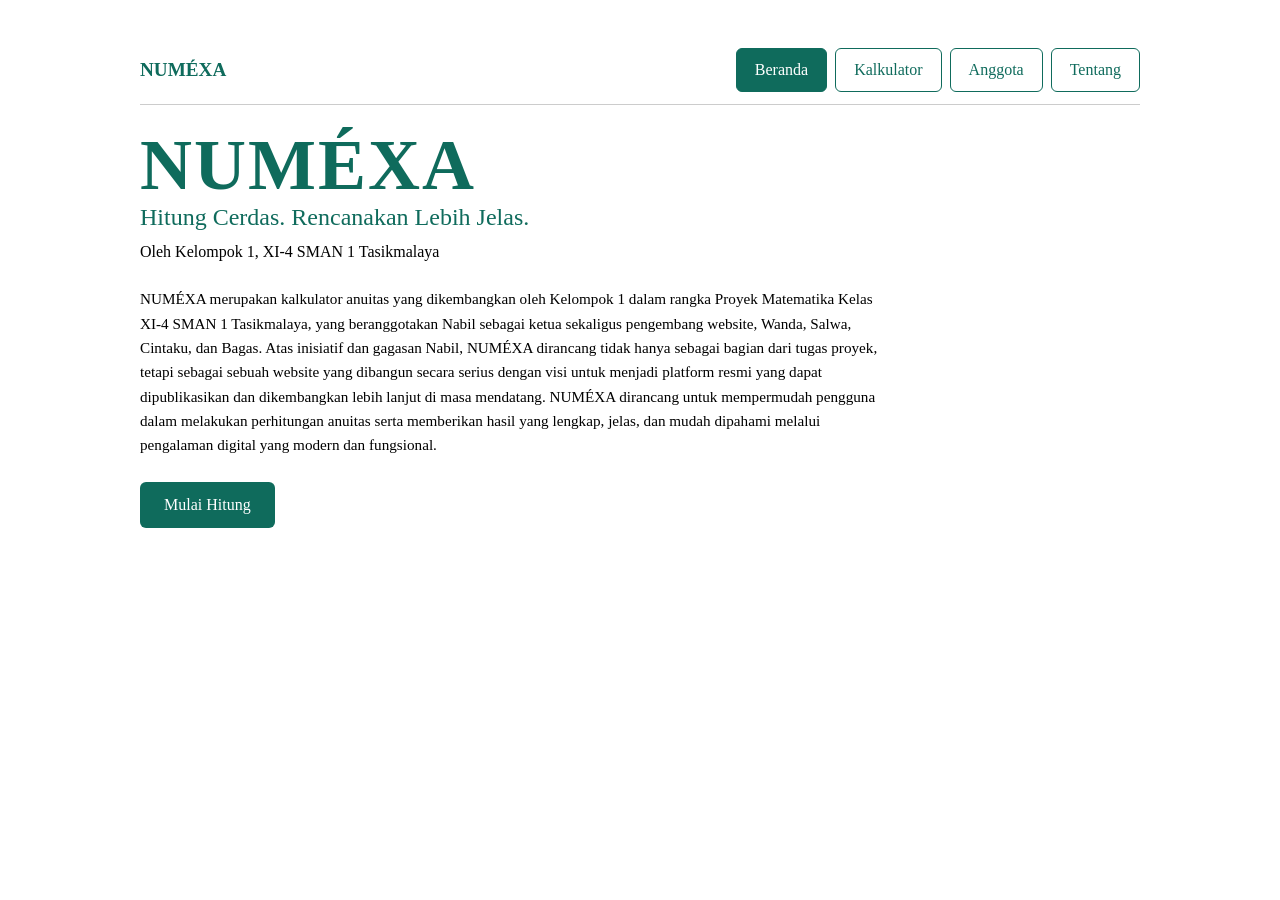
==== index.html @ 1c4d467c "Add files via upload" ====
<!DOCTYPE html>
<html lang="id">
<head>
  <meta charset="UTF-8">
  <meta name="viewport" content="width=device-width, initial-scale=1">
  <title>NUMÉXA</title>
  <style>
    body {
      font-family: Georgia, serif;
      text-align: center;
      max-width: 640px;
      margin: 60px auto;
      padding: 0 16px;
      line-height: 1.4;
    }
    h1 {
  font-size: clamp(2.8rem, 12vw, 4.5rem);
  margin: 0;
  line-height: 1;
  letter-spacing: 2px;
}
h2 { font-weight: normal; margin: 2px 0 0; }
    .tombol {
      display: inline-block;
      margin-top: 24px;
      padding: 12px 24px;
      background: #0f6b5c;
      color: white;
      text-decoration: none;
      border-radius: 6px;
    }
    .navbar {
      display: flex;
      justify-content: space-between;
      align-items: center;
      flex-wrap: wrap;
      gap: 8px;
      padding-bottom: 12px;
      margin-bottom: 24px;
      border-bottom: 1px solid #ccc;
      text-align: left;
    }
    .navbar .merek { font-weight: bold; font-size: 1.2rem; text-decoration: none; color: #0f6b5c; }
    .navbar .menu { display: flex; gap: 8px; flex-wrap: wrap; }
    .navbar .menu a {
      padding: 8px 14px;
      border: 1px solid #0f6b5c;
      border-radius: 6px;
      color: #0f6b5c;
      text-decoration: none;
    }
    .navbar .menu a.aktif { background: #0f6b5c; color: white; }
  .isi { text-align: justify; hyphens: auto; }
    /* Khusus desktop: rata kiri */
@media (min-width: 900px) {
  body { text-align: left; }
  .isi {
    text-align: left;
    font-size: 0.95rem;
    max-width: 750px;
  }
}
    /* PANEL JARAK LOBBY: ubah angkanya sampai pas */
h1 { margin: 0 0 0 0; }          /* atas kanan bawah kiri */
h2 { margin: 0 0 6px 0; }        /* jarak subjudul ke "By" */
.oleh { margin: 0 0 24px 0; }    /* jarak "By" ke paragraf */
.isi  { margin: 0; line-height: 1.6; }  /* jarak antar baris paragraf */

    /* Penyesuaian layar kecil: desktop tetap seperti semula */
    @media (max-width: 899px) {
      h2 {
        font-size: 1rem;
        line-height: 1.2;
        margin-top: 1px;
      }

      .isi {
        width: 100%;
        max-width: 34ch;
        margin-inline: auto;
        font-size: 0.94rem;
        line-height: 1.4;
      }
    }
  </style>
  <link rel="stylesheet" href="style.css">
</head>
<body>
  <nav class="navbar">
    <a class="merek" href="index.html">NUMÉXA</a>
    <div class="menu">
      <a href="index.html" class="aktif">Beranda</a>
      <a href="kalkulator.html">Kalkulator</a>
      <a href="anggota.html">Anggota</a>
      <a href="tentang.html">Tentang</a>
    </div>
  </nav>
  <h1>NUMÉXA</h1>
  <h2>Hitung Cerdas. Rencanakan Lebih Jelas.</h2>
  <p class="oleh">Oleh Kelompok 1, XI-4 SMAN 1 Tasikmalaya</p>
  <p class="isi">
    NUMÉXA merupakan kalkulator anuitas yang dikembangkan oleh Kelompok 1
    dalam rangka Proyek Matematika Kelas XI-4 SMAN 1 Tasikmalaya, yang
    beranggotakan Nabil sebagai ketua sekaligus pengembang website, Wanda,
    Salwa, Cintaku, dan Bagas. Atas inisiatif dan gagasan Nabil, NUMÉXA 
    dirancang tidak hanya sebagai bagian dari tugas proyek, tetapi sebagai 
    sebuah website yang dibangun secara serius dengan visi untuk menjadi 
    platform resmi yang dapat dipublikasikan dan dikembangkan lebih lanjut 
    di masa mendatang. NUMÉXA dirancang untuk mempermudah pengguna dalam 
    melakukan perhitungan anuitas serta memberikan hasil yang lengkap, 
    jelas, dan mudah dipahami melalui pengalaman digital yang modern dan 
    fungsional.
  </p>

  <a class="tombol" href="kalkulator.html">Mulai Hitung</a>
</body>
</html>
---- style.css ----
:root {
  --utama: #0f6b5c;
  --latar: #eef3f1;
  --kartu: #ffffff;
  --garis: #cfdcd8;
  --lembut: #e3efeb;
}

html { background: var(--latar); }

body {
  background: var(--kartu);
  margin: 24px auto;
  padding: 24px 20px;
  border-radius: 12px;
  box-shadow: 0 2px 12px rgba(0, 0, 0, 0.08);
}

h1, h2 { color: var(--utama); }

/* Navbar */
.navbar .menu a:hover { background: var(--lembut); }
.navbar .menu a.aktif:hover { background: var(--utama); }

/* Form */
input, select {
  border: 1px solid var(--garis);
  border-radius: 6px;
}
input:focus, select:focus, button:focus, a:focus {
  outline: 3px solid var(--utama);
  outline-offset: 1px;
}

/* Tombol */
button, .tombol { transition: opacity 0.2s; }
button:hover, .tombol:hover { opacity: 0.85; }

/* Tabel */
table { border-radius: 8px; overflow: hidden; }
th, td { border-color: var(--garis); }
th { background: var(--lembut); color: var(--utama); }
tbody tr:nth-child(even) { background: #f6faf8; }

/* Kartu anggota */
.anggota { background: #f6faf8; border-color: var(--garis); }

/* Layar HP */
@media (max-width: 480px) {
  body { margin: 0; border-radius: 0; box-shadow: none; }
  h1 { font-size: 1.8rem; }
}
/* Layar besar (laptop/desktop) */
@media (min-width: 900px) {
  html { background: var(--kartu); }
  body {
    max-width: 1000px;
    box-shadow: none;
    border-radius: 0;
    padding: 24px 40px;
  }
  .navbar .menu a { padding: 10px 18px; }
}
/* Layar sangat besar */
@media (min-width: 1300px) {
  body { max-width: 1100px; }
}
/* Tombol kembali */
.kembali {
  display: inline-block;
  margin-bottom: 20px;
  padding: 10px 18px;
  border: 1px solid var(--utama);
  border-radius: 6px;
  color: var(--utama);
  text-decoration: none;
  font-weight: bold;
  transition: background 0.2s, color 0.2s;
}
.kembali:hover {
  background: var(--utama);
  color: white;
}
/* Kartu anggota dengan foto (3:4) */
.anggota {
  display: flex;
  align-items: flex-start;
  gap: 20px;
}
.anggota .foto {
  width: 300px;
  aspect-ratio: 3 / 4;
  object-fit: cover;
  border-radius: 10px;
  flex-shrink: 0;
}
.anggota .nama {
  margin: 0 0 6px;
  font-size: 1.6rem;
  color: var(--utama);
}
.anggota .tugas { margin: 0; }

@media (max-width: 480px) {
  .anggota .foto { width: 105px; }
  .anggota .nama { font-size: 1.3rem; }
}
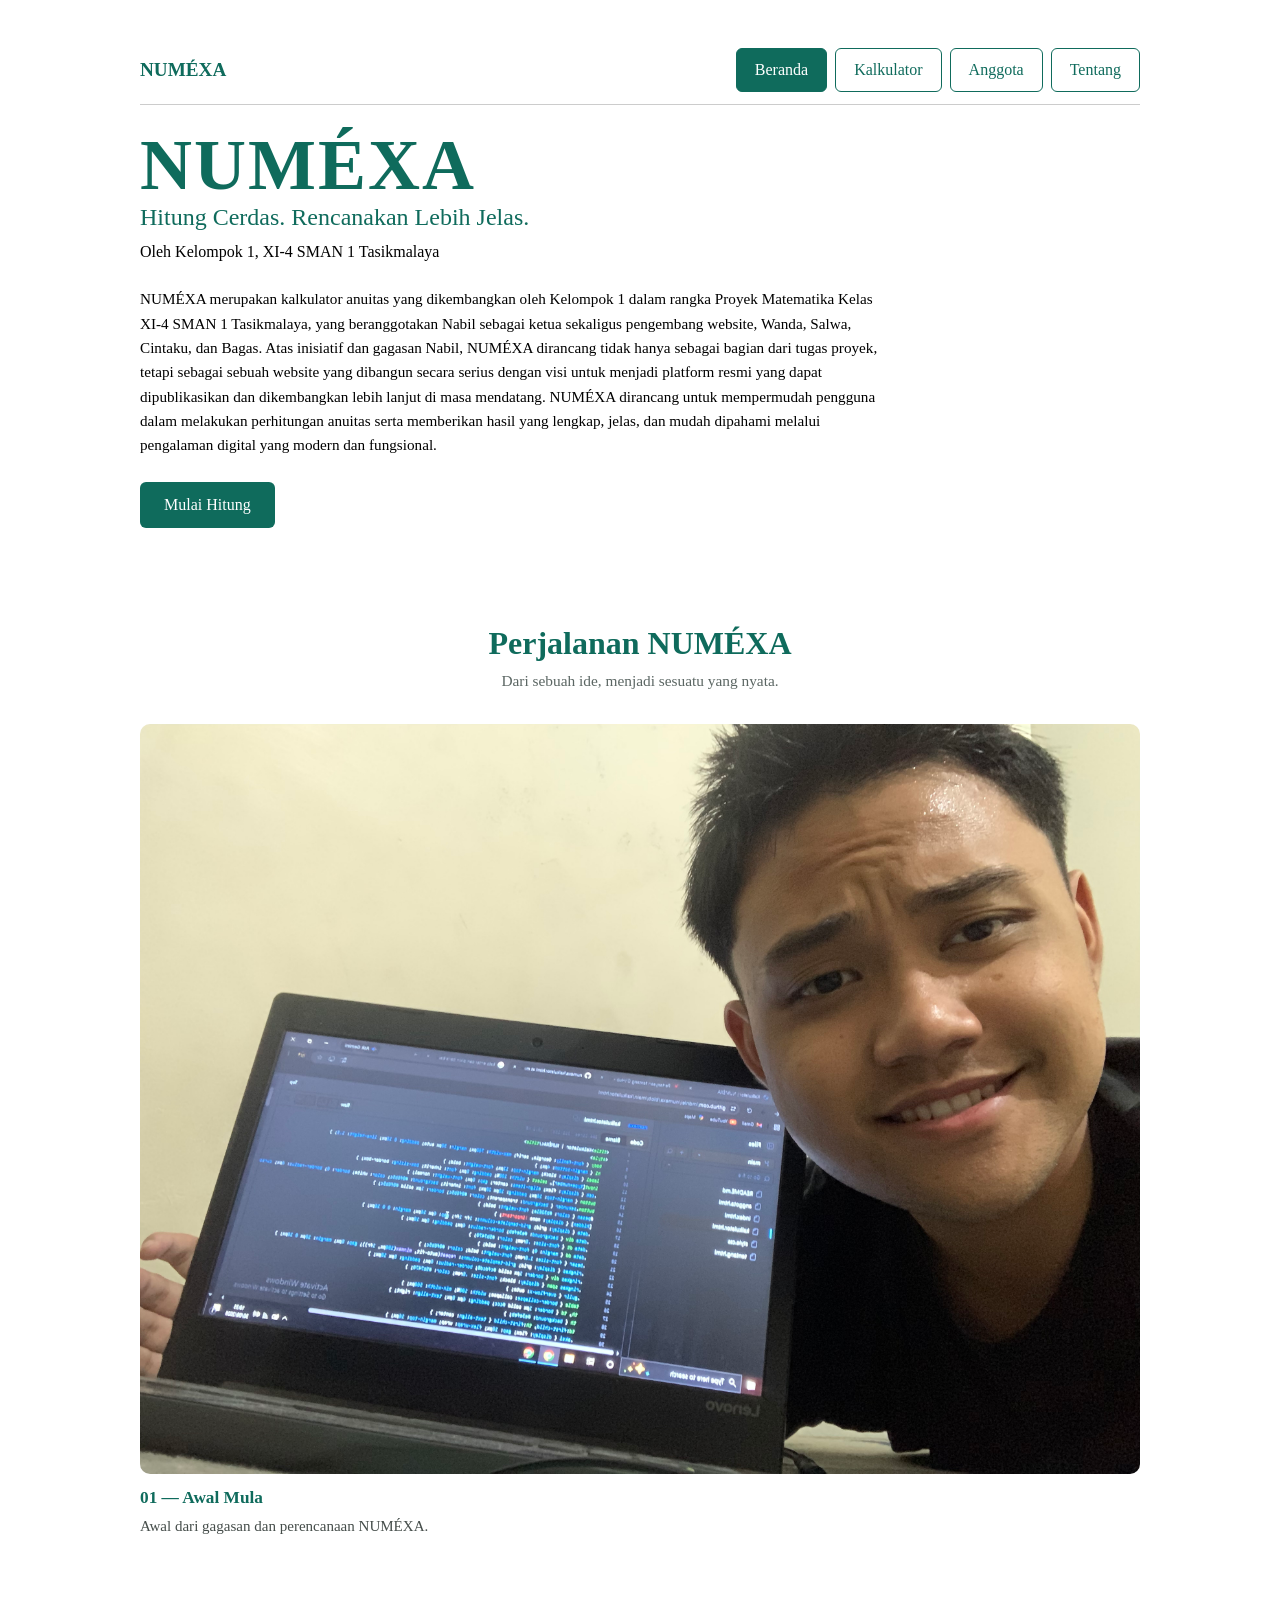
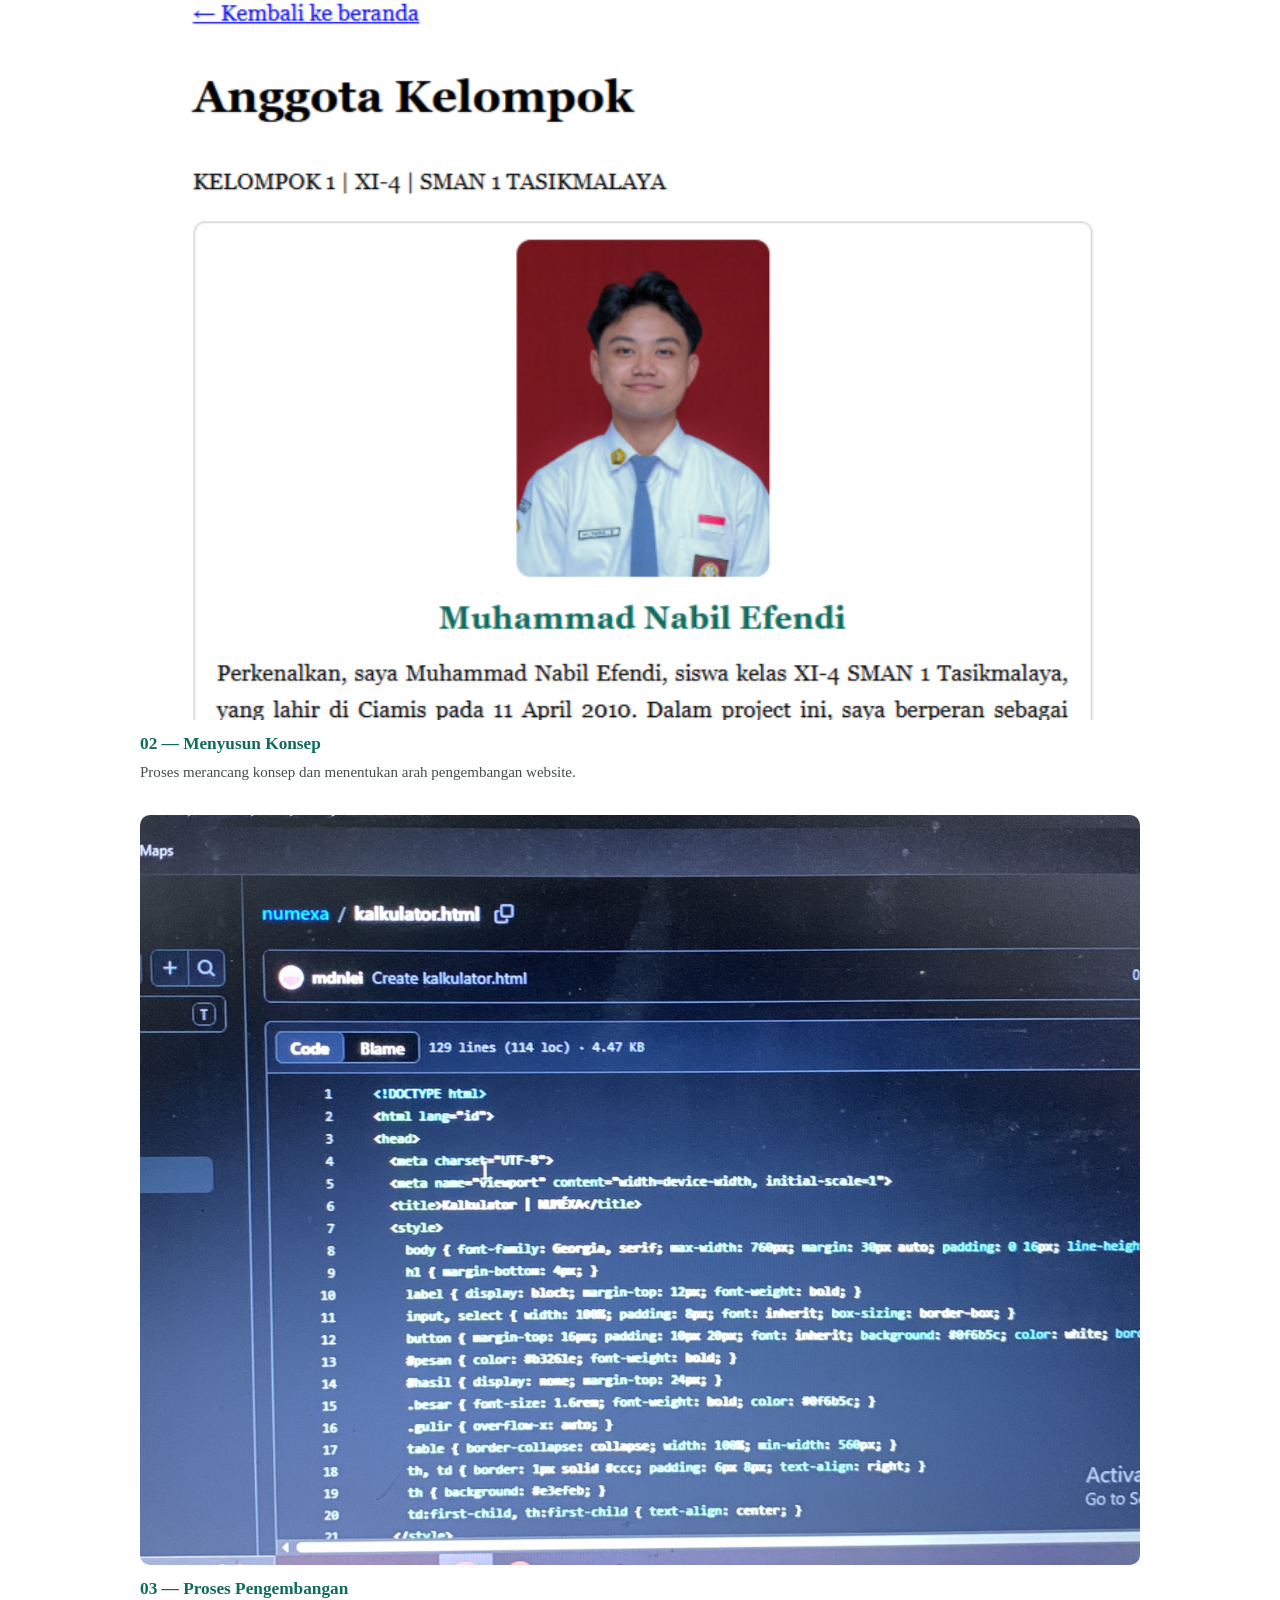
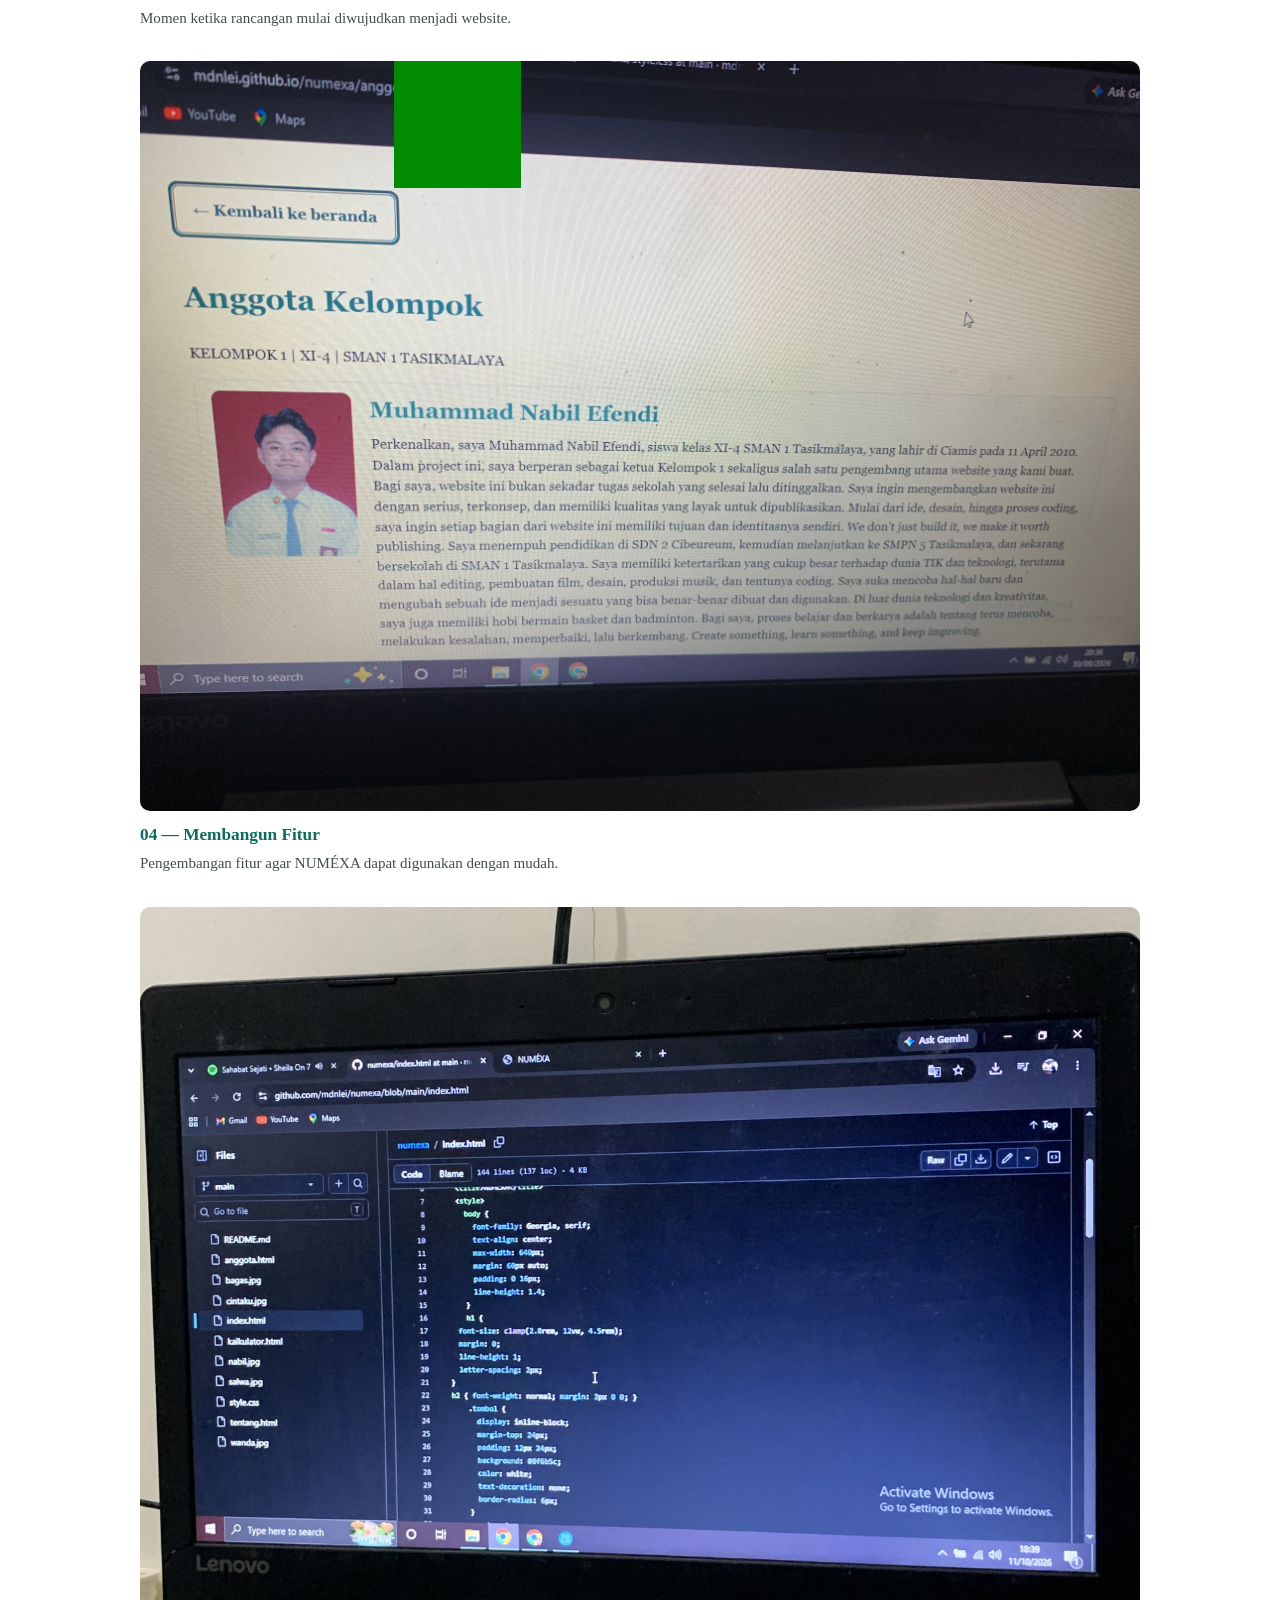
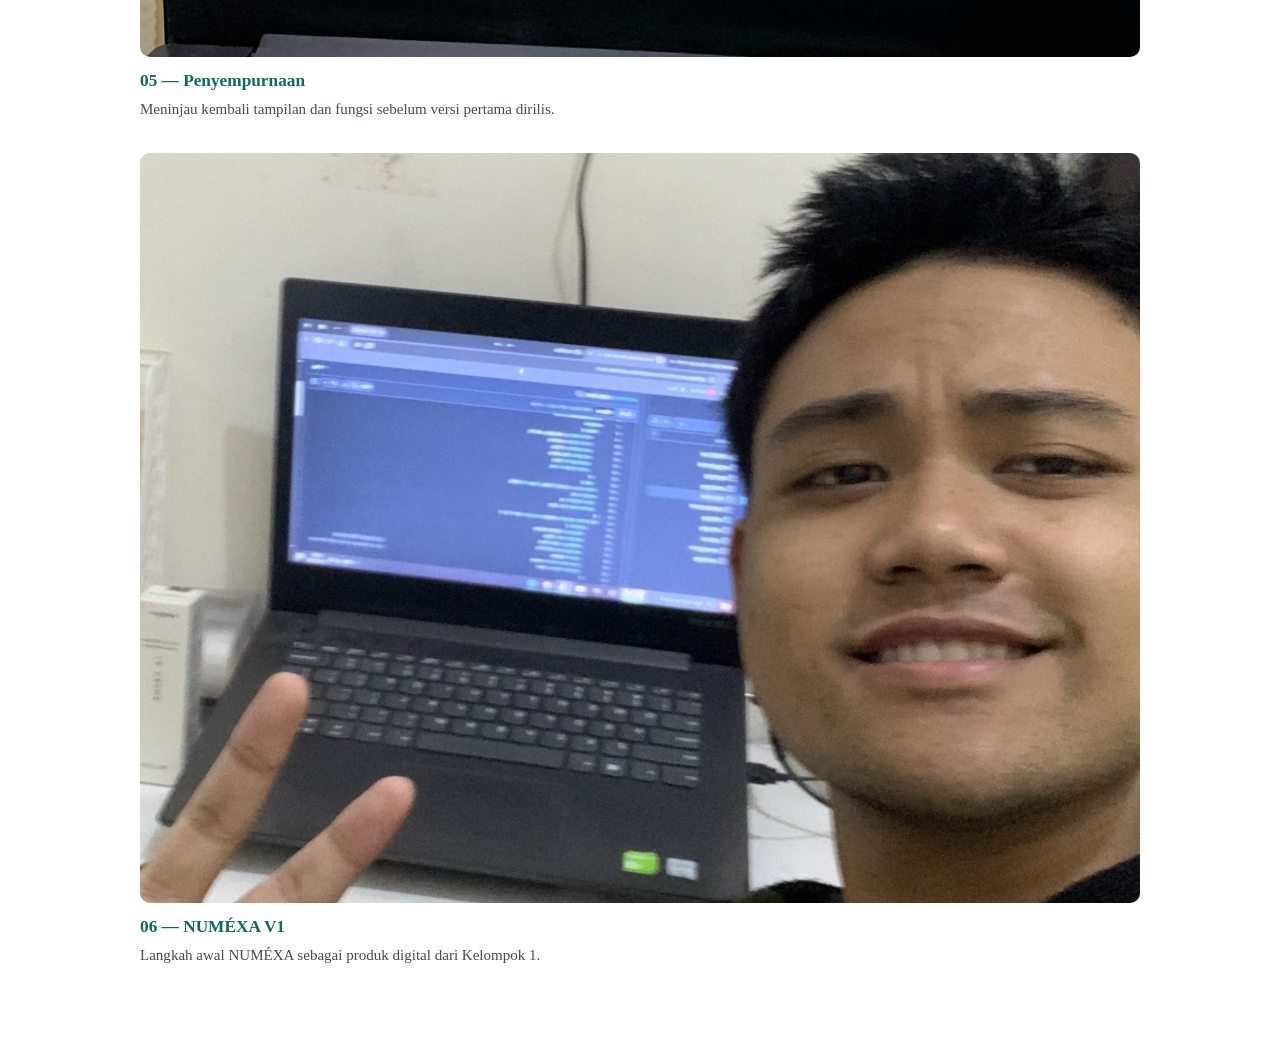
==== commit 79ea4a00: "Add files via upload" ====
--- a/index.html
+++ b/index.html
@@ -14,12 +14,12 @@
       line-height: 1.4;
     }
     h1 {
-  font-size: clamp(2.8rem, 12vw, 4.5rem);
-  margin: 0;
-  line-height: 1;
-  letter-spacing: 2px;
-}
-h2 { font-weight: normal; margin: 2px 0 0; }
+      font-size: clamp(2.8rem, 12vw, 4.5rem);
+      margin: 0;
+      line-height: 1;
+      letter-spacing: 2px;
+    }
+    h2 { font-weight: normal; margin: 2px 0 0; }
     .tombol {
       display: inline-block;
       margin-top: 24px;
@@ -50,21 +50,23 @@
       text-decoration: none;
     }
     .navbar .menu a.aktif { background: #0f6b5c; color: white; }
-  .isi { text-align: justify; hyphens: auto; }
-    /* Khusus desktop: rata kiri */
-@media (min-width: 900px) {
-  body { text-align: left; }
-  .isi {
-    text-align: left;
-    font-size: 0.95rem;
-    max-width: 750px;
-  }
-}
-    /* PANEL JARAK LOBBY: ubah angkanya sampai pas */
-h1 { margin: 0 0 0 0; }          /* atas kanan bawah kiri */
-h2 { margin: 0 0 6px 0; }        /* jarak subjudul ke "By" */
-.oleh { margin: 0 0 24px 0; }    /* jarak "By" ke paragraf */
-.isi  { margin: 0; line-height: 1.6; }  /* jarak antar baris paragraf */
+    .isi { text-align: justify; hyphens: auto; }
+
+    /* Khusus desktop: pertahankan tata letak yang sudah ada */
+    @media (min-width: 900px) {
+      body { text-align: left; }
+      .isi {
+        text-align: left;
+        font-size: 0.95rem;
+        max-width: 750px;
+      }
+    }
+
+    /* Pengaturan jarak bagian utama */
+    h1 { margin: 0; }
+    h2 { margin: 0 0 6px 0; }
+    .oleh { margin: 0 0 24px 0; }
+    .isi { margin: 0; line-height: 1.6; }
 
     /* Penyesuaian layar kecil: desktop tetap seperti semula */
     @media (max-width: 899px) {
@@ -73,7 +75,6 @@
         line-height: 1.2;
         margin-top: 1px;
       }
-
       .isi {
         width: 100%;
         max-width: 34ch;
@@ -81,6 +82,55 @@
         font-size: 0.94rem;
         line-height: 1.4;
       }
+    }
+
+    /* Dokumentasi vertikal Perjalanan NUMÉXA */
+    .perjalanan {
+      margin-top: 96px;
+      text-align: left;
+    }
+    .perjalanan-pembuka {
+      text-align: center;
+      margin-bottom: 32px;
+    }
+    .perjalanan-pembuka h2 {
+      color: #0f6b5c;
+      font-size: clamp(1.6rem, 5vw, 2rem);
+      line-height: 1.2;
+      margin: 0 0 8px;
+      font-weight: bold;
+    }
+    .perjalanan-pembuka p {
+      margin: 0;
+      color: #5b6663;
+      font-size: 0.96rem;
+    }
+    .momen-numexa {
+      margin: 0 0 32px;
+    }
+    .momen-numexa img {
+      display: block;
+      width: 100%;
+      aspect-ratio: 4 / 3;
+      object-fit: cover;
+      border-radius: 10px;
+      background: #e3efeb;
+    }
+    .momen-numexa h3 {
+      margin: 12px 0 5px;
+      color: #0f6b5c;
+      font-size: 1.08rem;
+    }
+    .momen-numexa p {
+      margin: 0;
+      line-height: 1.5;
+      color: #454d4a;
+      font-size: 0.94rem;
+    }
+    @media (max-width: 899px) {
+      .perjalanan { margin-top: 80px; }
+      .perjalanan-pembuka { margin-bottom: 26px; }
+      .momen-numexa { margin-bottom: 28px; }
     }
   </style>
   <link rel="stylesheet" href="style.css">
@@ -95,6 +145,7 @@
       <a href="tentang.html">Tentang</a>
     </div>
   </nav>
+
   <h1>NUMÉXA</h1>
   <h2>Hitung Cerdas. Rencanakan Lebih Jelas.</h2>
   <p class="oleh">Oleh Kelompok 1, XI-4 SMAN 1 Tasikmalaya</p>
@@ -102,16 +153,59 @@
     NUMÉXA merupakan kalkulator anuitas yang dikembangkan oleh Kelompok 1
     dalam rangka Proyek Matematika Kelas XI-4 SMAN 1 Tasikmalaya, yang
     beranggotakan Nabil sebagai ketua sekaligus pengembang website, Wanda,
-    Salwa, Cintaku, dan Bagas. Atas inisiatif dan gagasan Nabil, NUMÉXA 
-    dirancang tidak hanya sebagai bagian dari tugas proyek, tetapi sebagai 
-    sebuah website yang dibangun secara serius dengan visi untuk menjadi 
-    platform resmi yang dapat dipublikasikan dan dikembangkan lebih lanjut 
-    di masa mendatang. NUMÉXA dirancang untuk mempermudah pengguna dalam 
-    melakukan perhitungan anuitas serta memberikan hasil yang lengkap, 
-    jelas, dan mudah dipahami melalui pengalaman digital yang modern dan 
+    Salwa, Cintaku, dan Bagas. Atas inisiatif dan gagasan Nabil, NUMÉXA
+    dirancang tidak hanya sebagai bagian dari tugas proyek, tetapi sebagai
+    sebuah website yang dibangun secara serius dengan visi untuk menjadi
+    platform resmi yang dapat dipublikasikan dan dikembangkan lebih lanjut
+    di masa mendatang. NUMÉXA dirancang untuk mempermudah pengguna dalam
+    melakukan perhitungan anuitas serta memberikan hasil yang lengkap,
+    jelas, dan mudah dipahami melalui pengalaman digital yang modern dan
     fungsional.
   </p>
 
   <a class="tombol" href="kalkulator.html">Mulai Hitung</a>
+
+  <section class="perjalanan" aria-labelledby="judul-perjalanan">
+    <header class="perjalanan-pembuka">
+      <h2 id="judul-perjalanan">Perjalanan NUMÉXA</h2>
+      <p>Dari sebuah ide, menjadi sesuatu yang nyata.</p>
+    </header>
+
+    <article class="momen-numexa">
+      <img src="1.jpg" alt="Dokumentasi perjalanan NUMÉXA bagian 1">
+      <h3>01 — Awal Mula</h3>
+      <p>Awal dari gagasan dan perencanaan NUMÉXA.</p>
+    </article>
+
+    <article class="momen-numexa">
+      <img src="2.jpg" alt="Dokumentasi perjalanan NUMÉXA bagian 2">
+      <h3>02 — Menyusun Konsep</h3>
+      <p>Proses merancang konsep dan menentukan arah pengembangan website.</p>
+    </article>
+
+    <article class="momen-numexa">
+      <img src="3.jpg" alt="Dokumentasi perjalanan NUMÉXA bagian 3">
+      <h3>03 — Proses Pengembangan</h3>
+      <p>Momen ketika rancangan mulai diwujudkan menjadi website.</p>
+    </article>
+
+    <article class="momen-numexa">
+      <img src="4.jpg" alt="Dokumentasi perjalanan NUMÉXA bagian 4">
+      <h3>04 — Membangun Fitur</h3>
+      <p>Pengembangan fitur agar NUMÉXA dapat digunakan dengan mudah.</p>
+    </article>
+
+    <article class="momen-numexa">
+      <img src="5.jpg" alt="Dokumentasi perjalanan NUMÉXA bagian 5">
+      <h3>05 — Penyempurnaan</h3>
+      <p>Meninjau kembali tampilan dan fungsi sebelum versi pertama dirilis.</p>
+    </article>
+
+    <article class="momen-numexa">
+      <img src="6.jpg" alt="Dokumentasi perjalanan NUMÉXA bagian 6">
+      <h3>06 — NUMÉXA V1</h3>
+      <p>Langkah awal NUMÉXA sebagai produk digital dari Kelompok 1.</p>
+    </article>
+  </section>
 </body>
 </html>
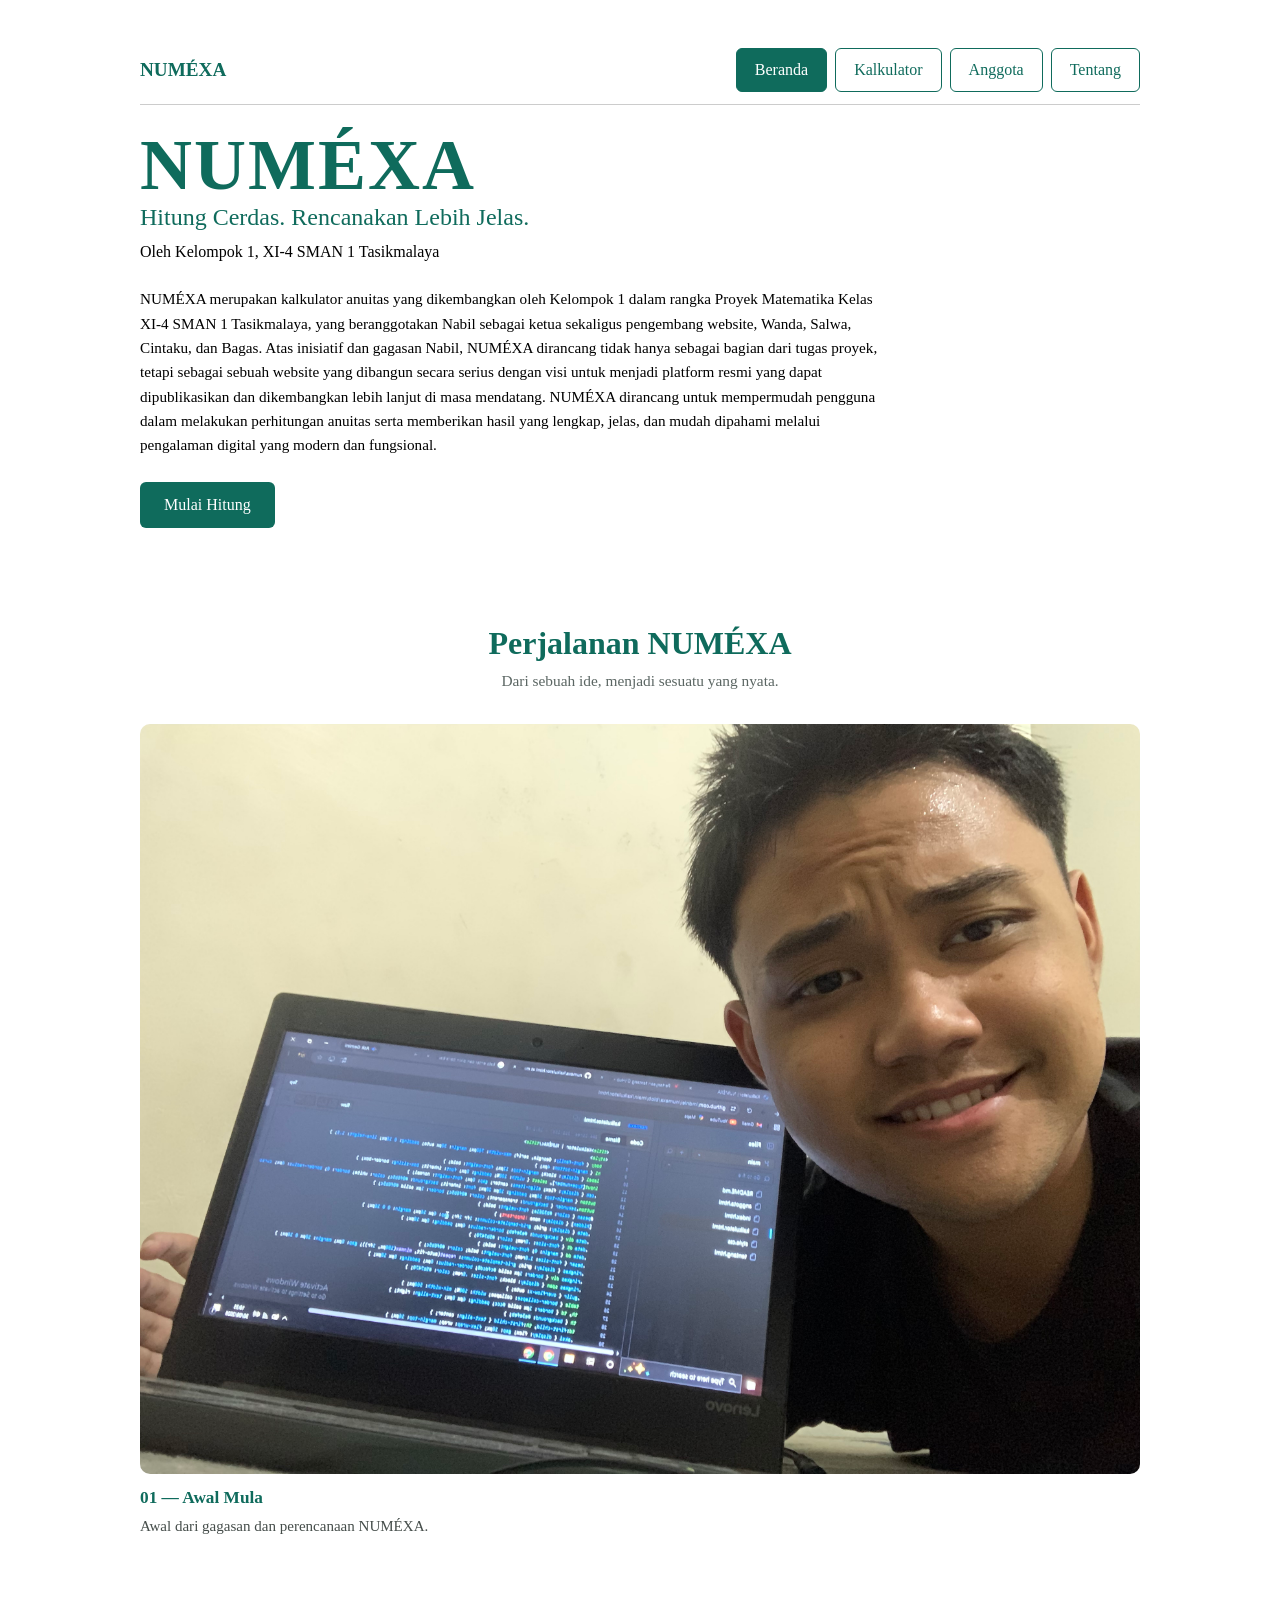
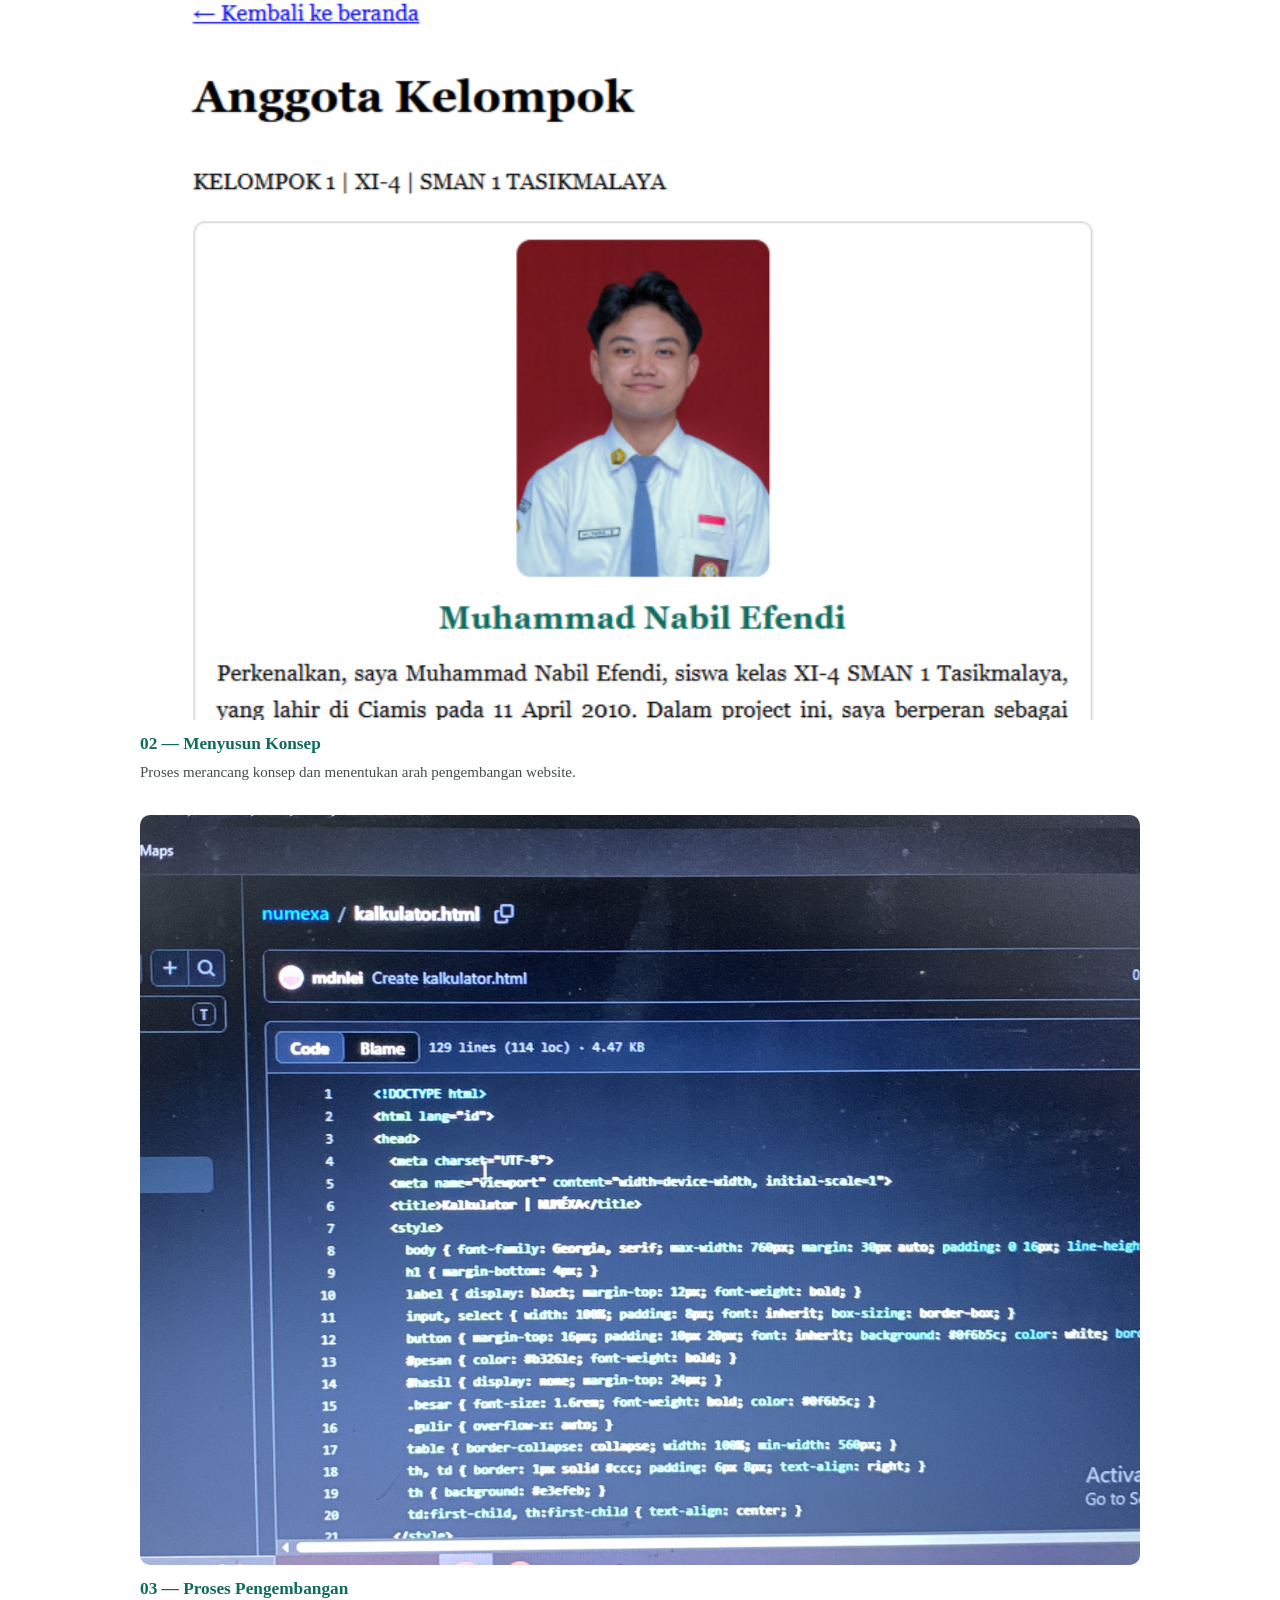
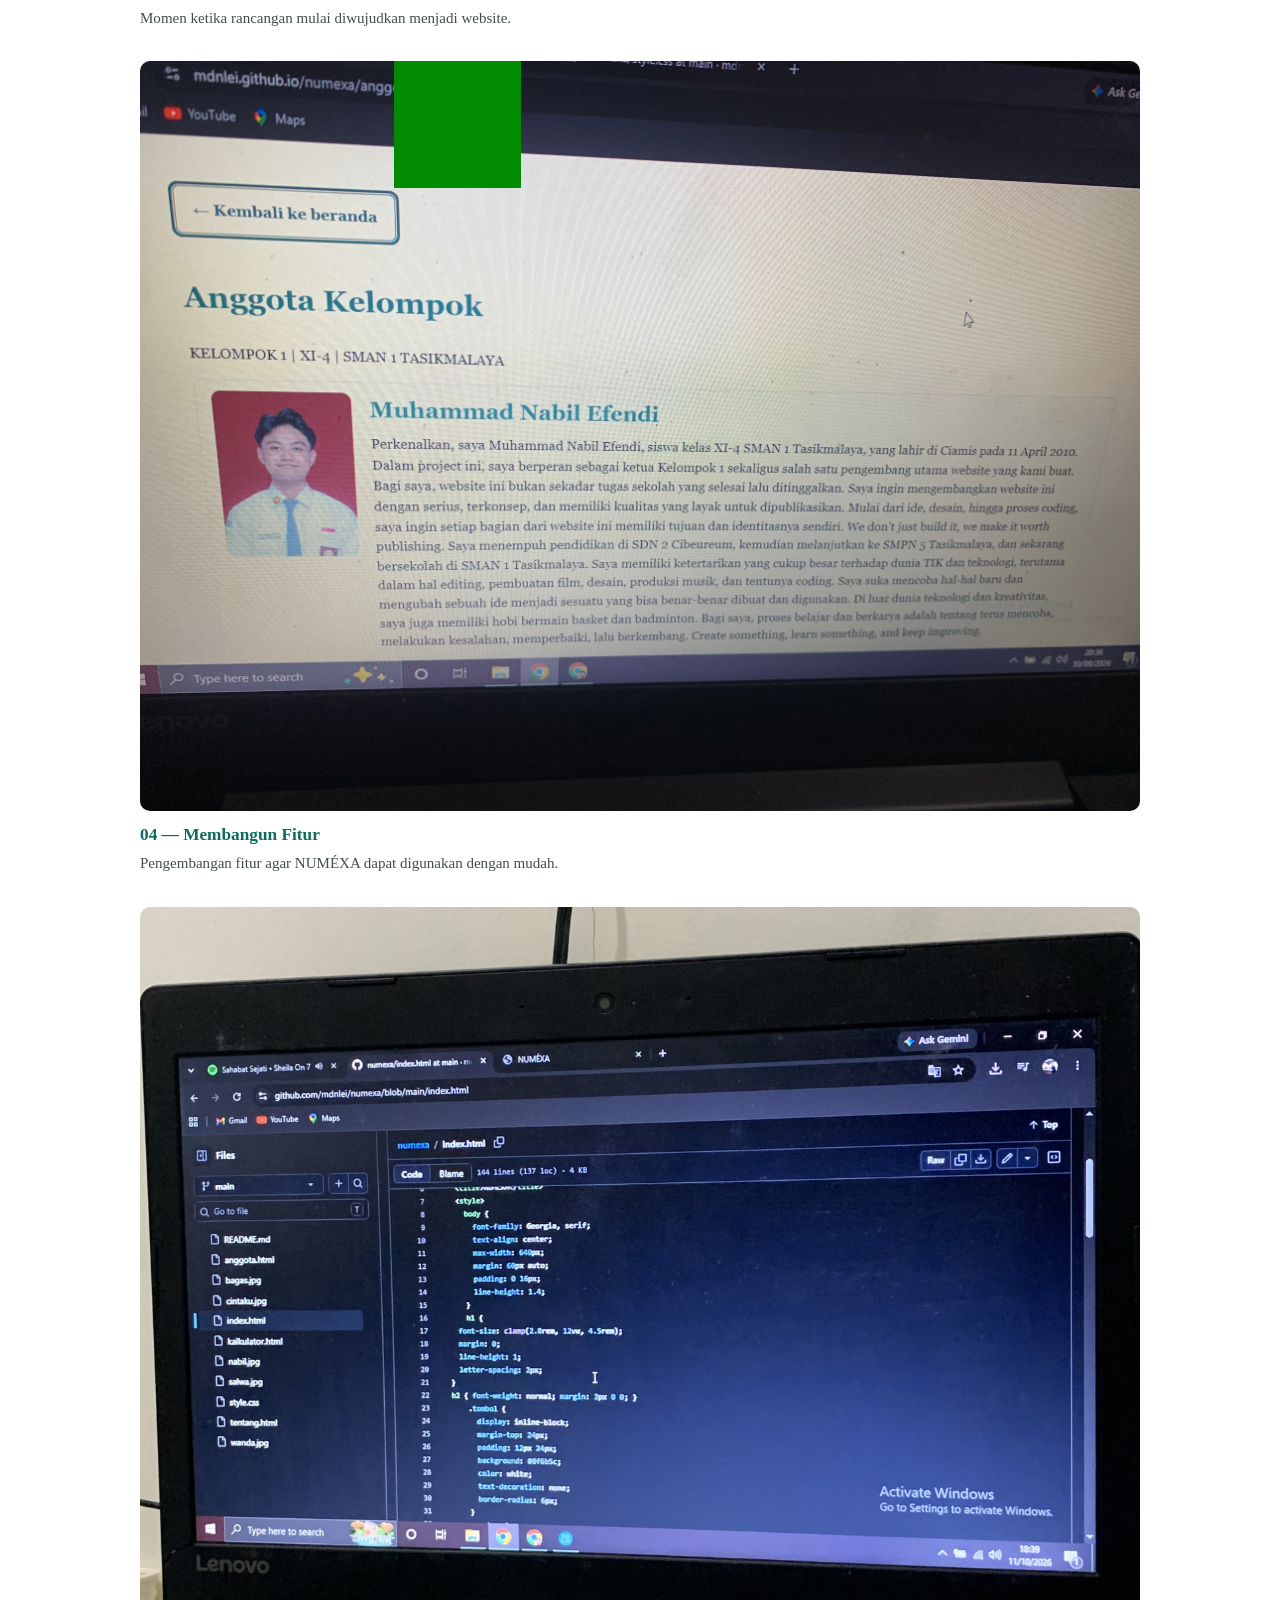
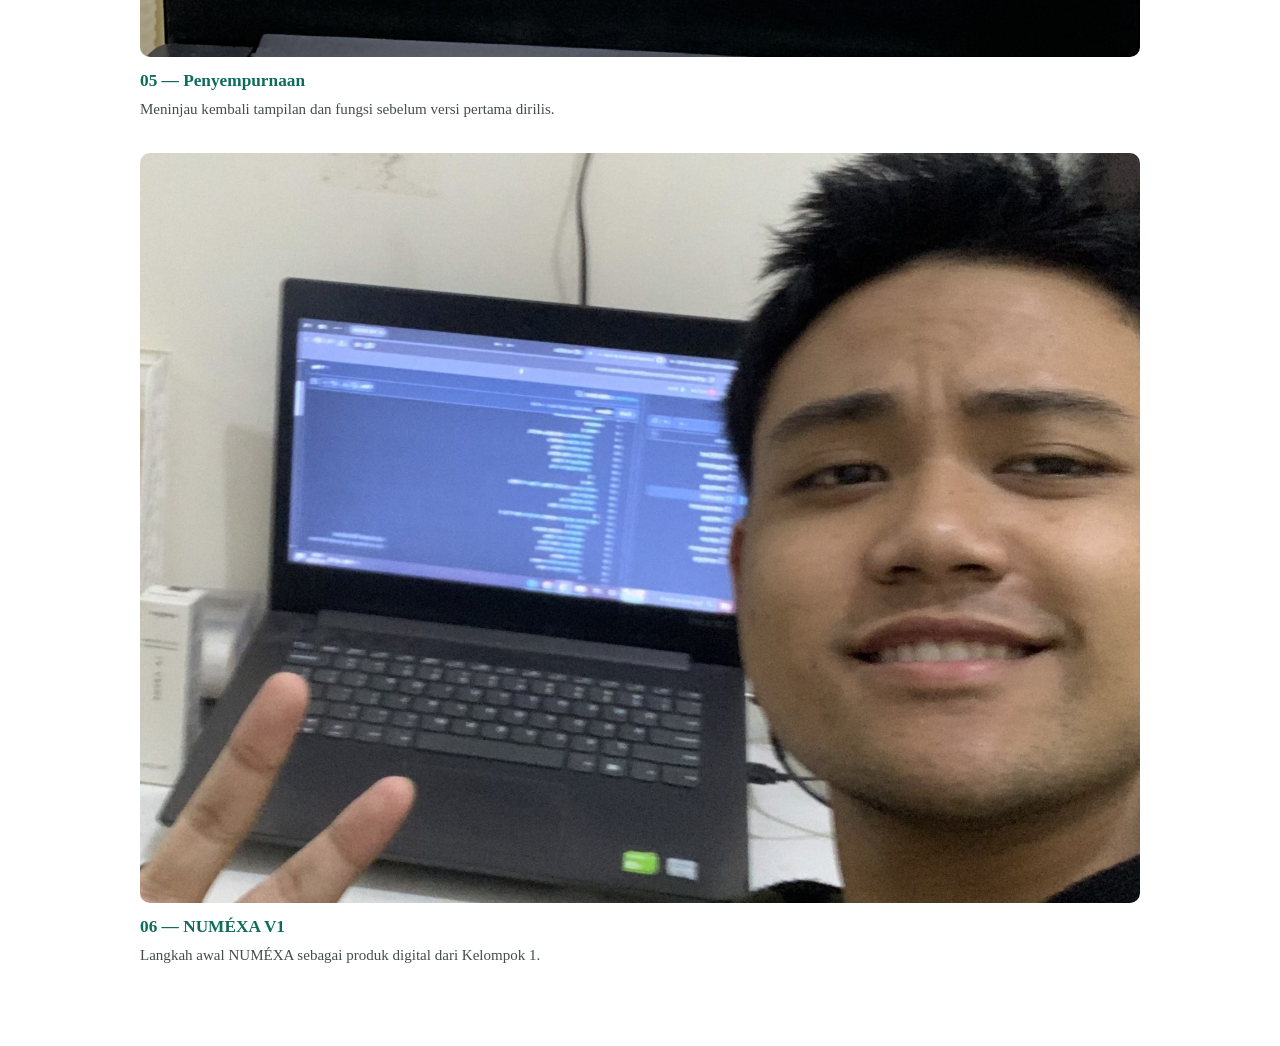
==== commit 282cc550: "Update index.html" ====
--- a/index.html
+++ b/index.html
@@ -77,7 +77,7 @@
       }
       .isi {
         width: 100%;
-        max-width: 34ch;
+        max-width: 40ch;
         margin-inline: auto;
         font-size: 0.94rem;
         line-height: 1.4;
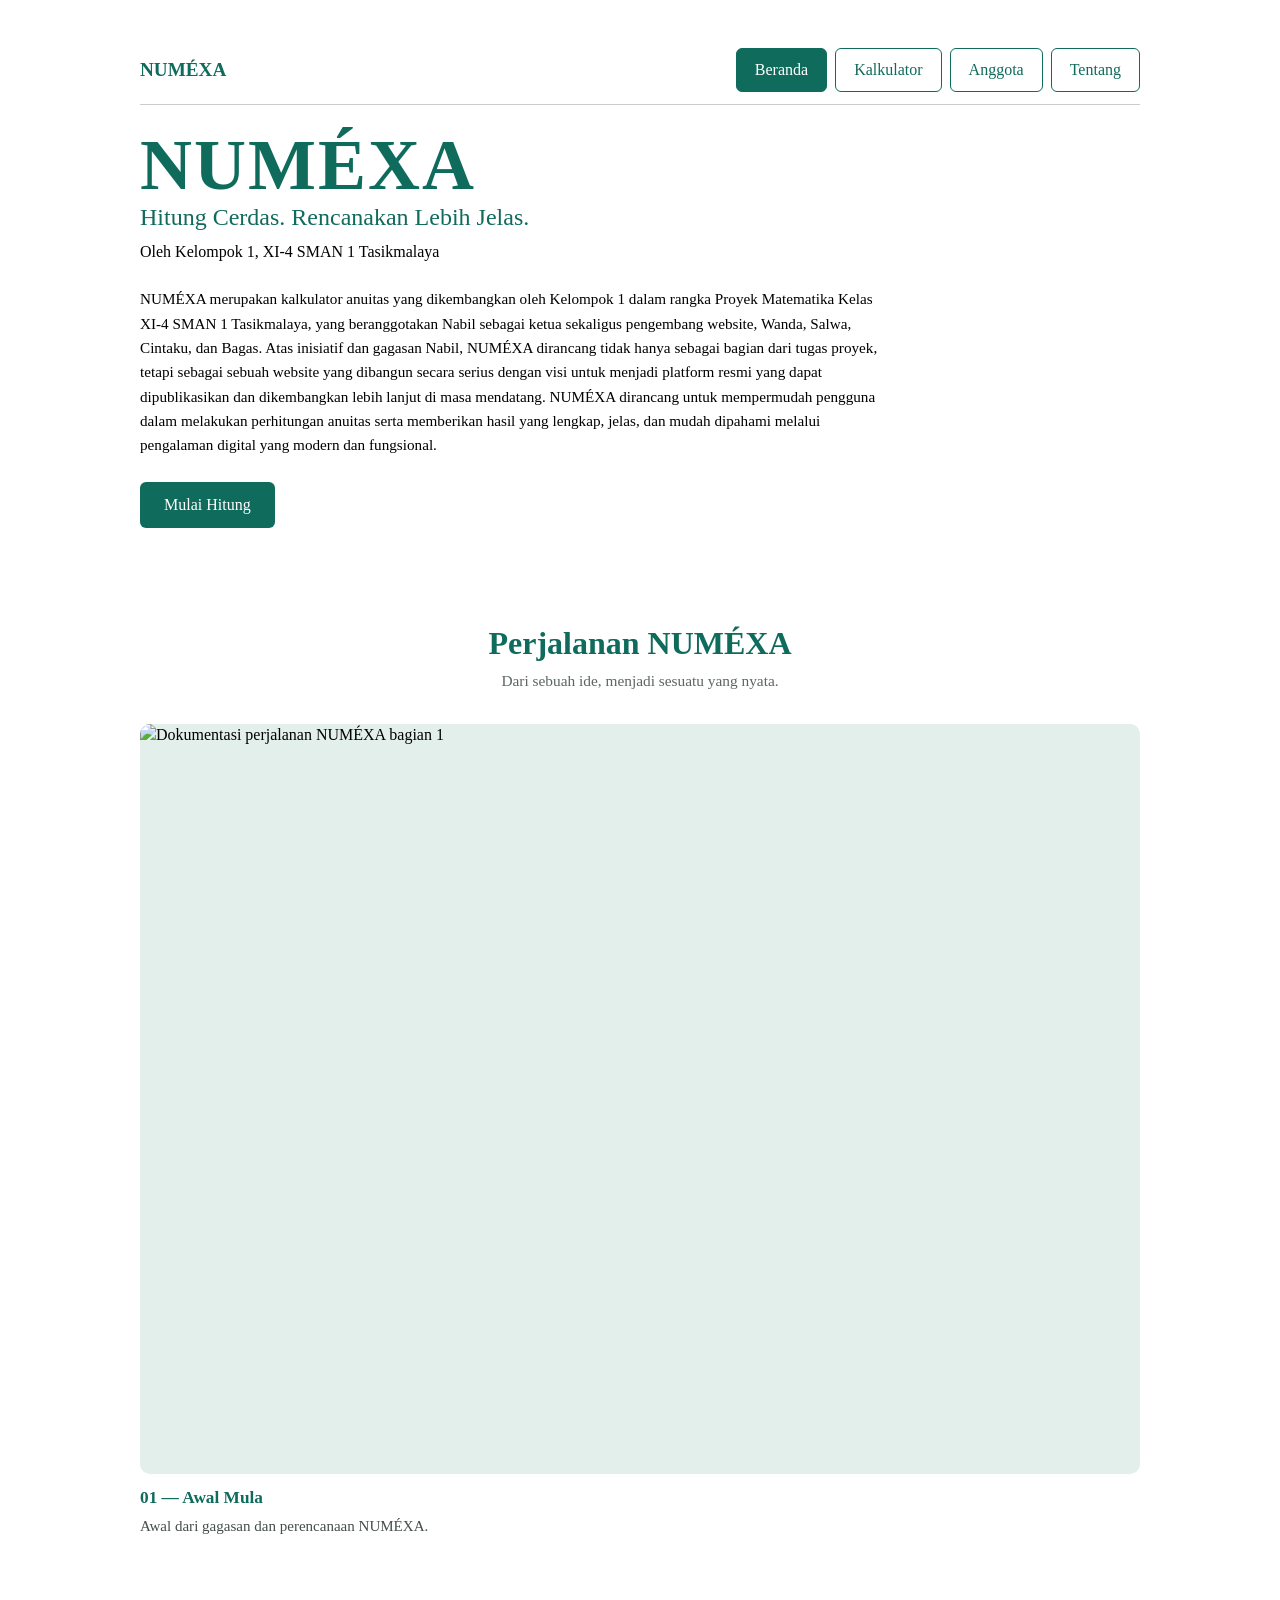
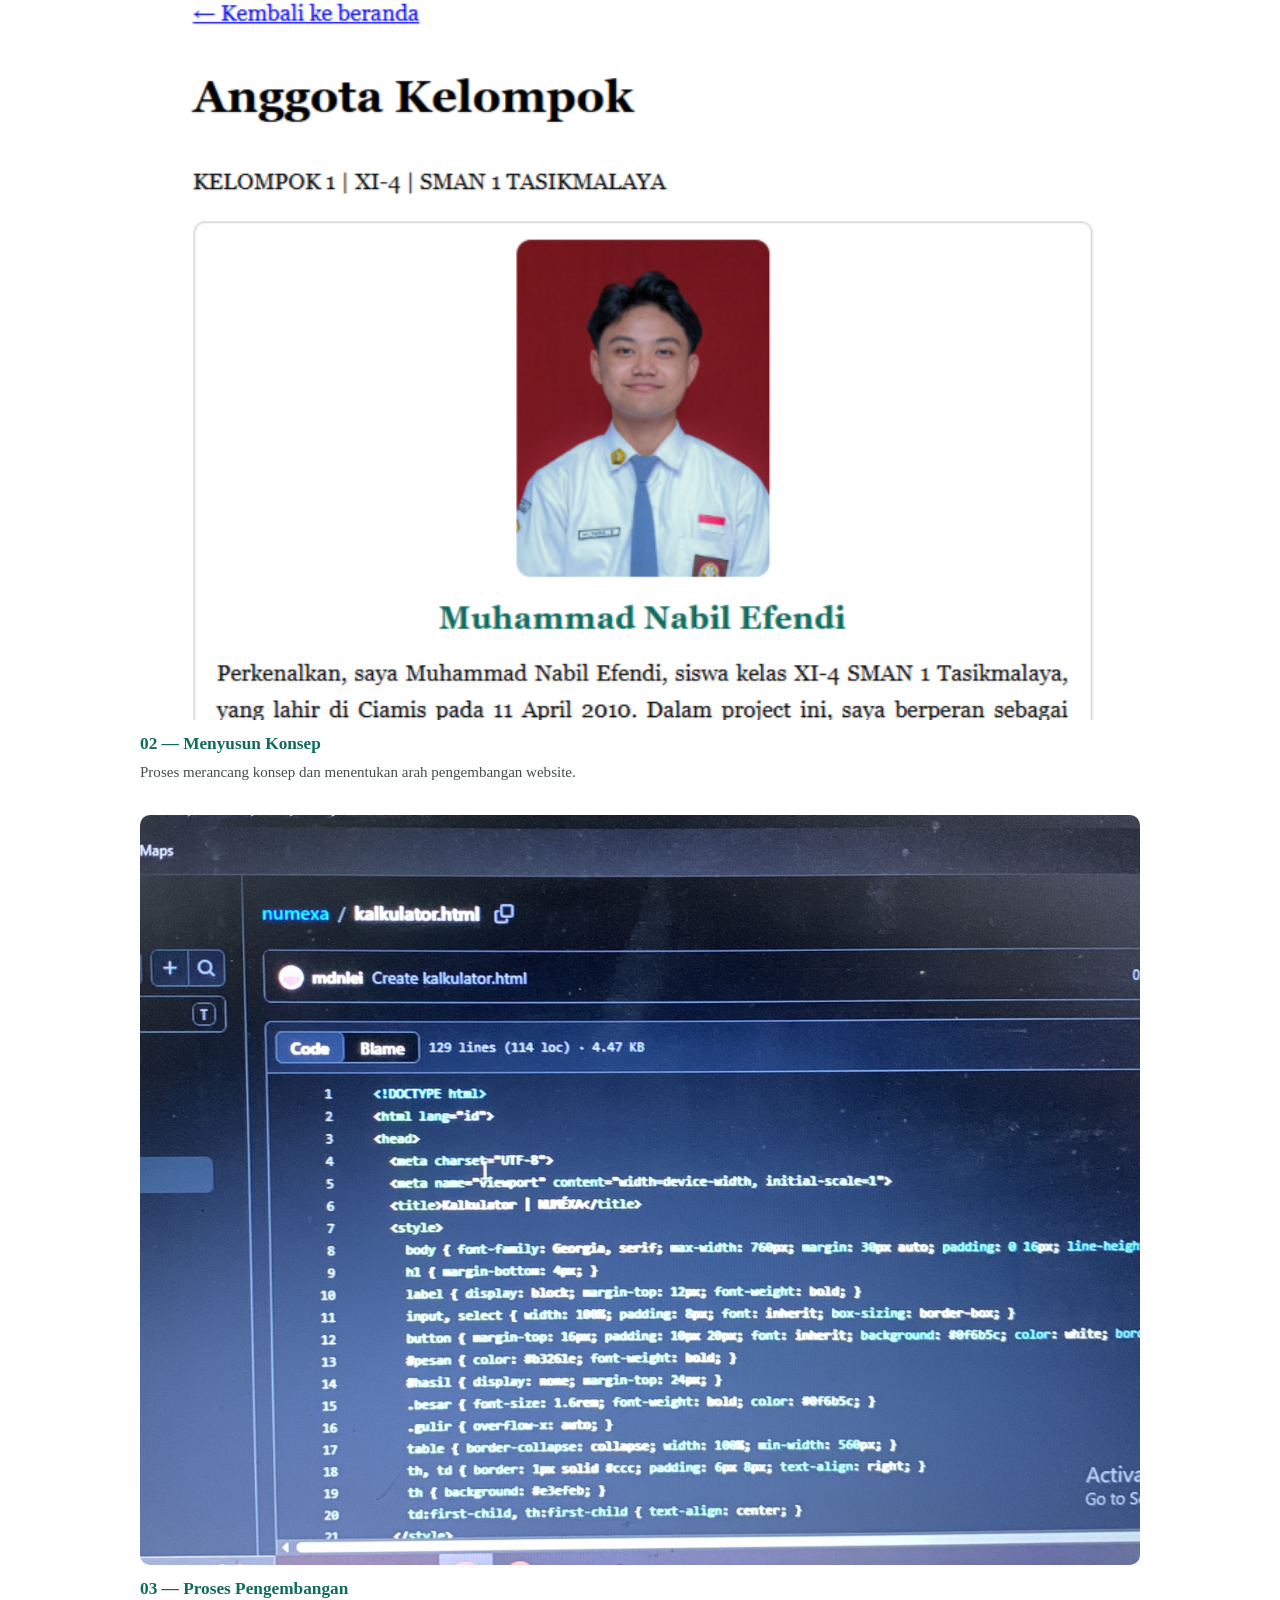
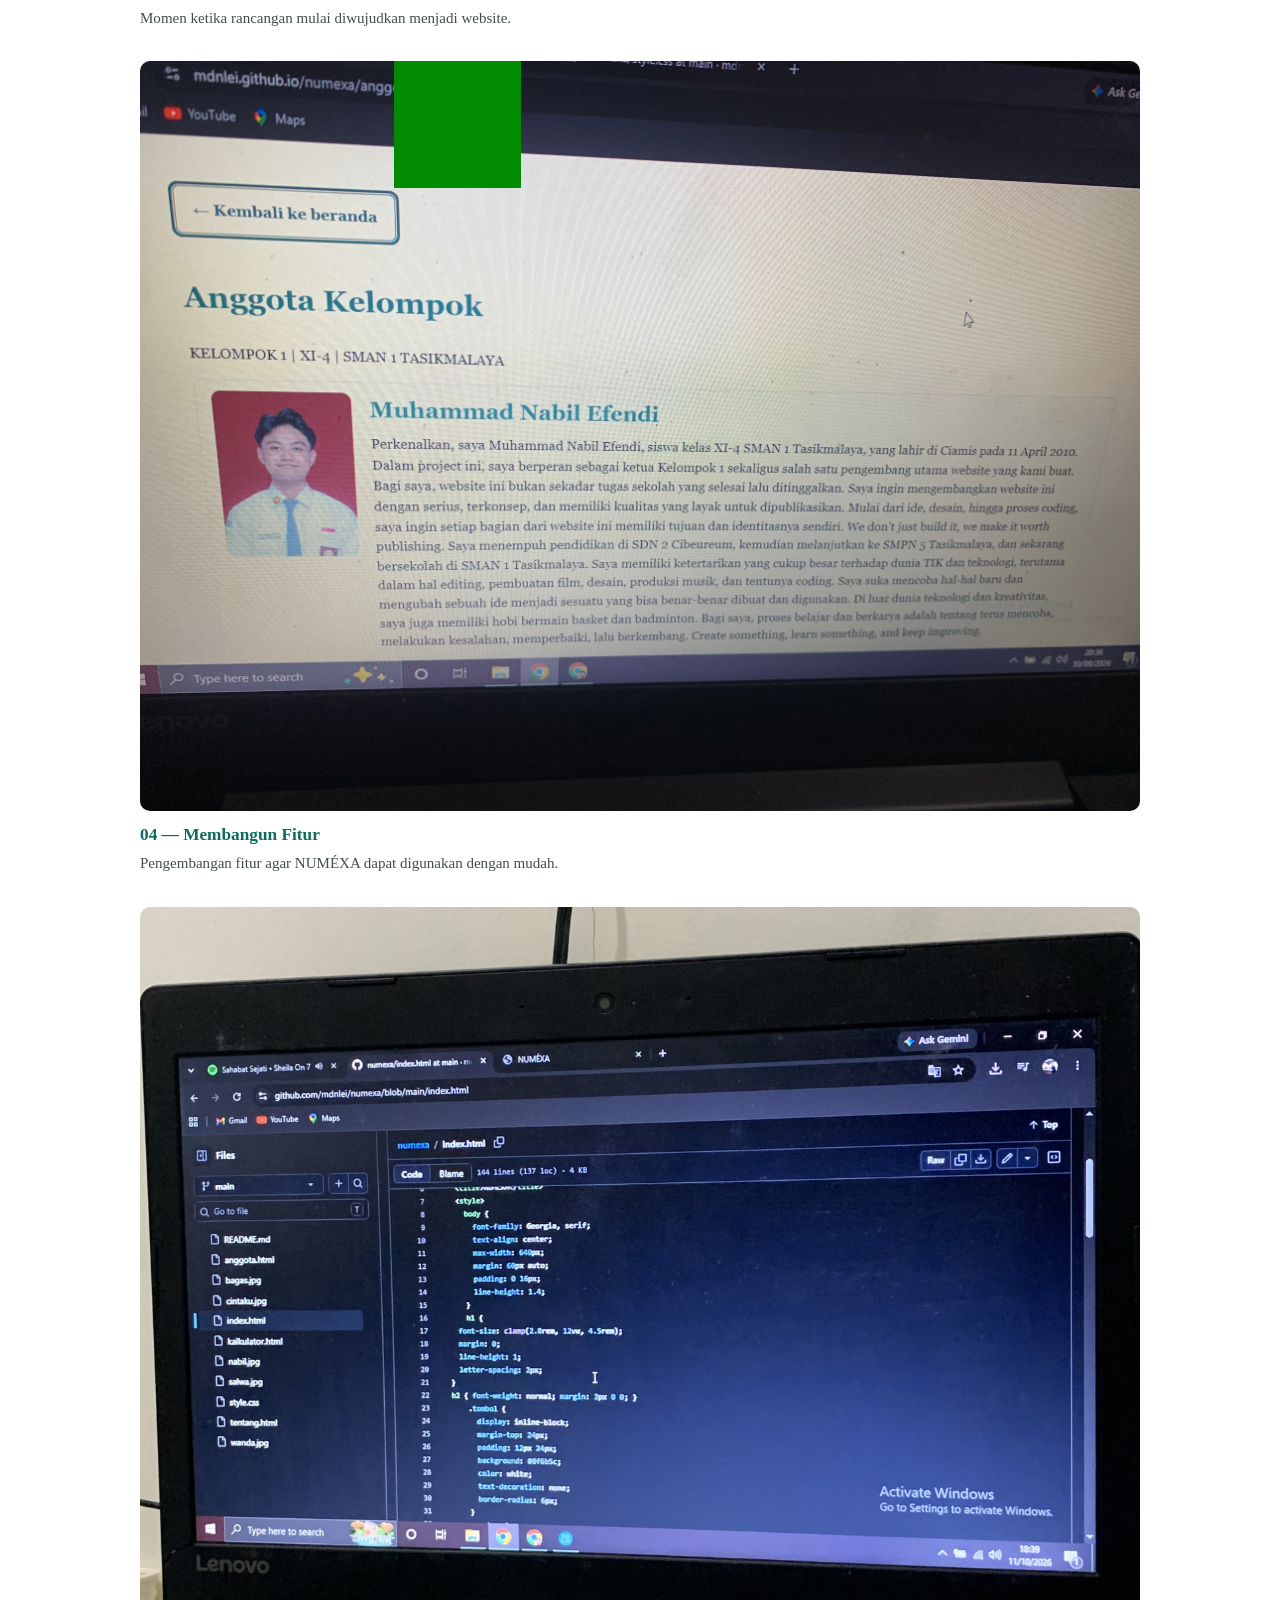
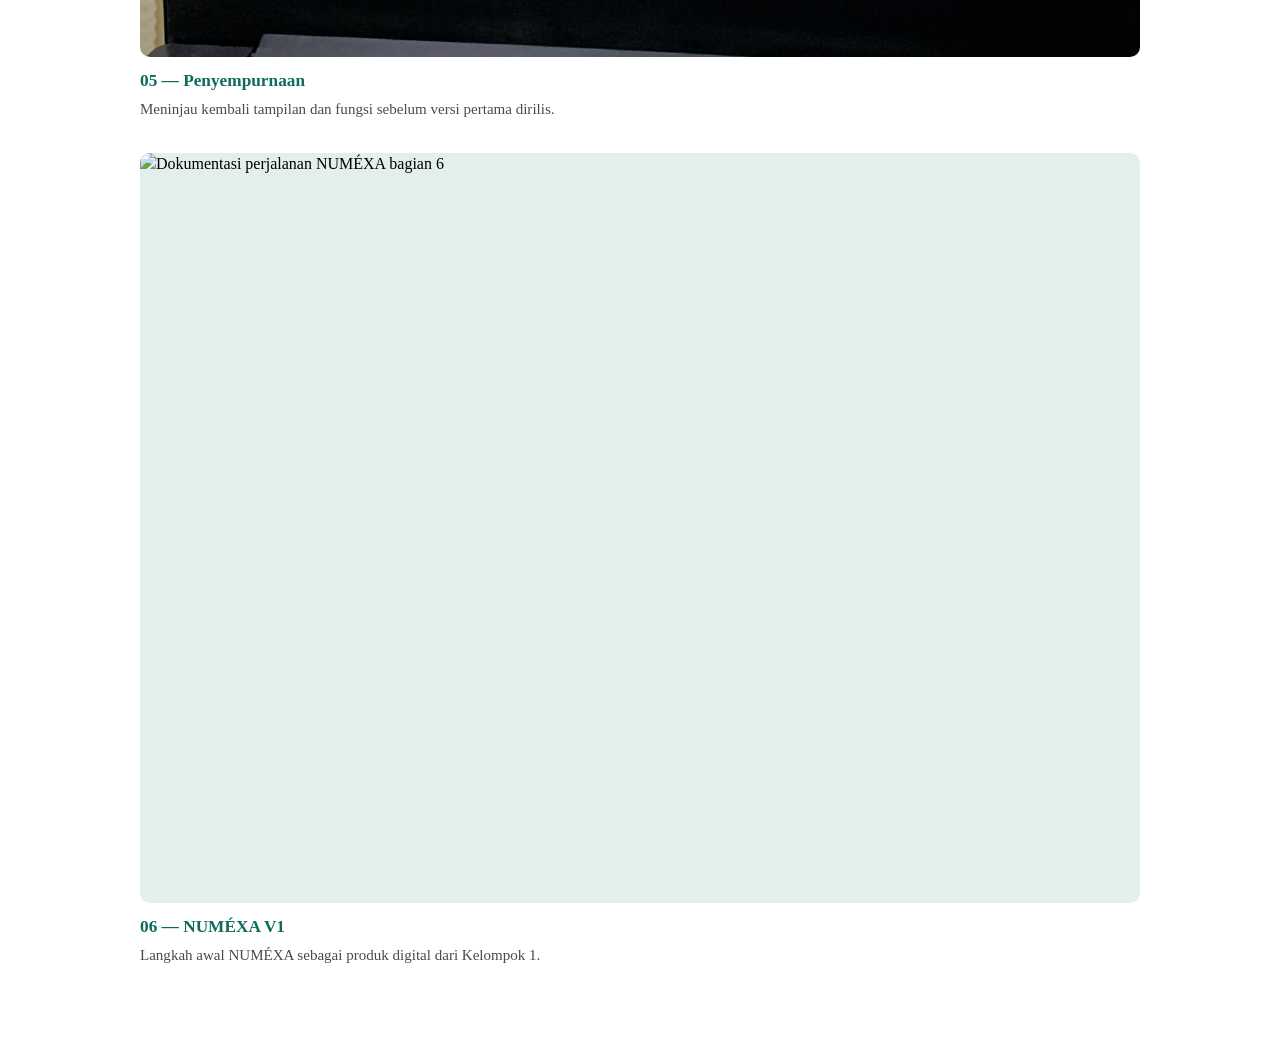
==== commit eddf9728: "Update index.html" ====
--- a/index.html
+++ b/index.html
@@ -172,7 +172,7 @@
     </header>
 
     <article class="momen-numexa">
-      <img src="1.jpg" alt="Dokumentasi perjalanan NUMÉXA bagian 1">
+      <img src="y.jpg" alt="Dokumentasi perjalanan NUMÉXA bagian 1">
       <h3>01 — Awal Mula</h3>
       <p>Awal dari gagasan dan perencanaan NUMÉXA.</p>
     </article>
@@ -202,7 +202,7 @@
     </article>
 
     <article class="momen-numexa">
-      <img src="6.jpg" alt="Dokumentasi perjalanan NUMÉXA bagian 6">
+      <img src="o.jpg" alt="Dokumentasi perjalanan NUMÉXA bagian 6">
       <h3>06 — NUMÉXA V1</h3>
       <p>Langkah awal NUMÉXA sebagai produk digital dari Kelompok 1.</p>
     </article>
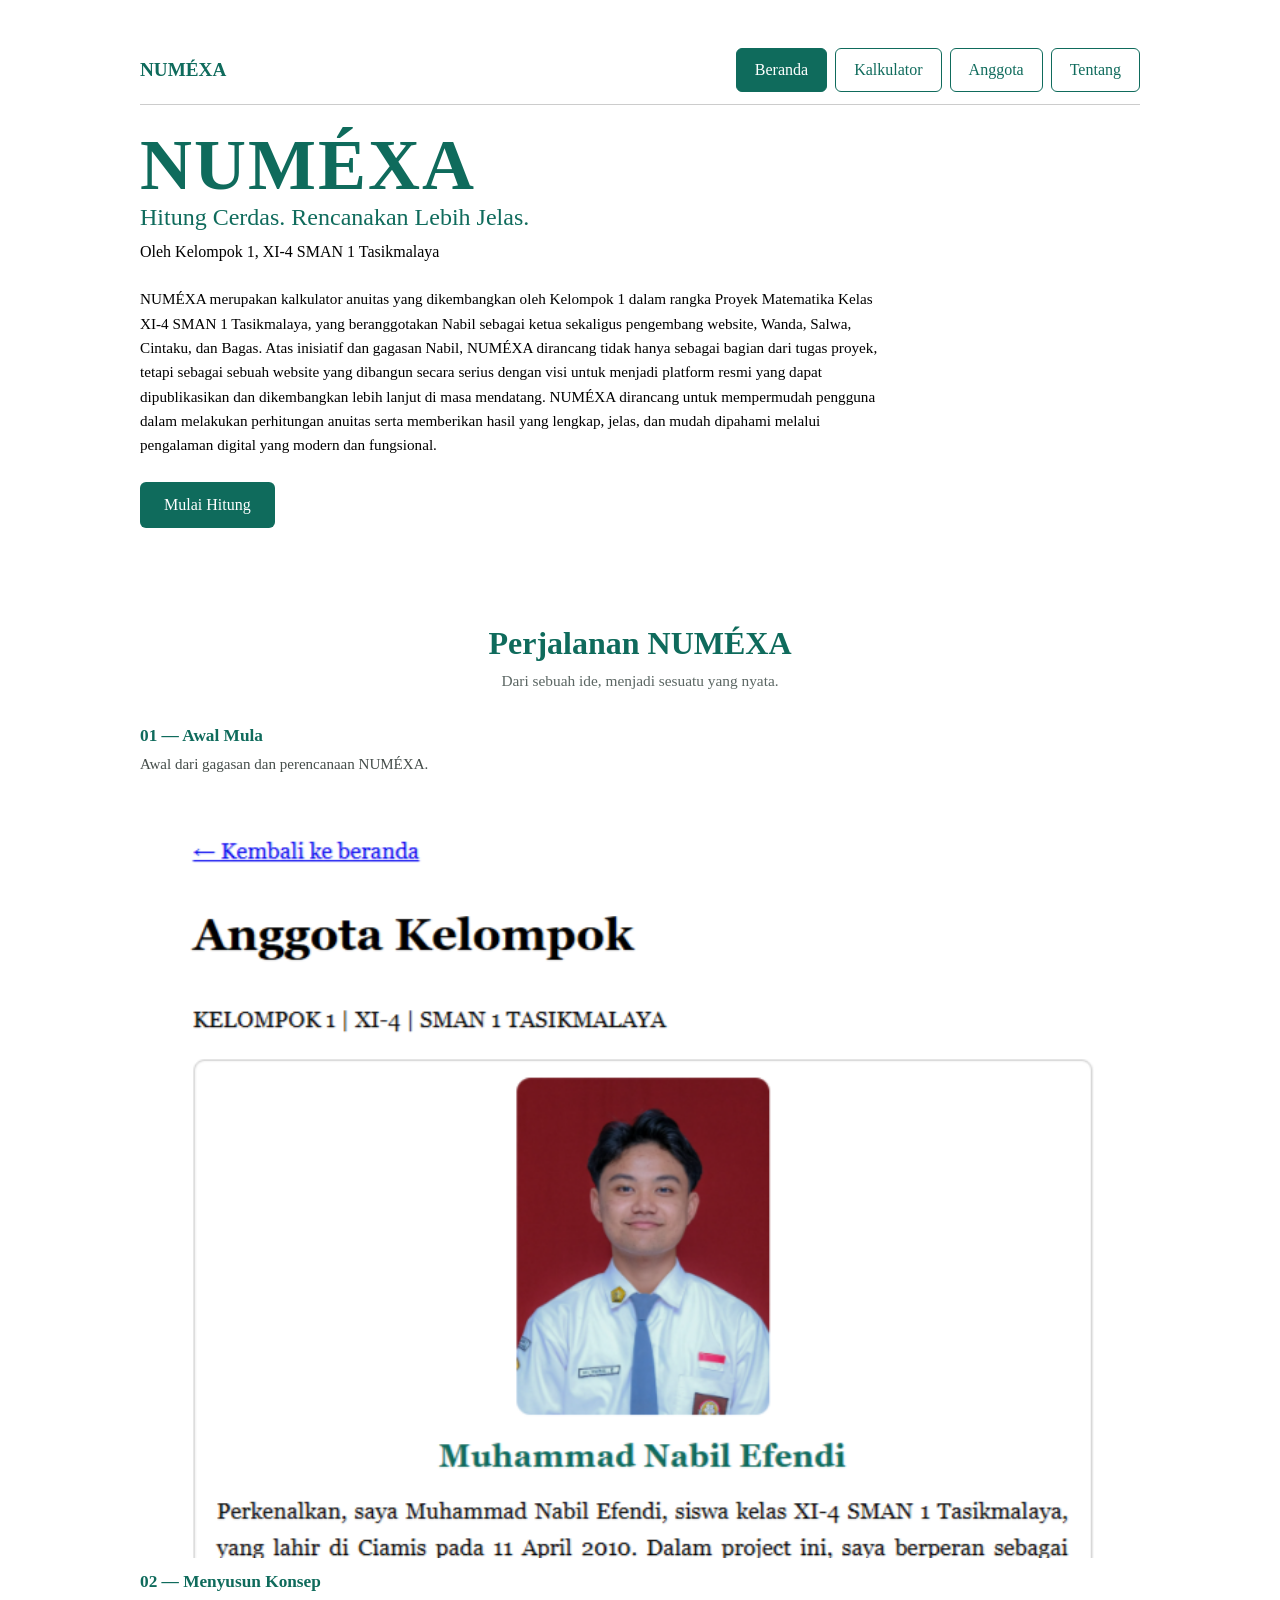
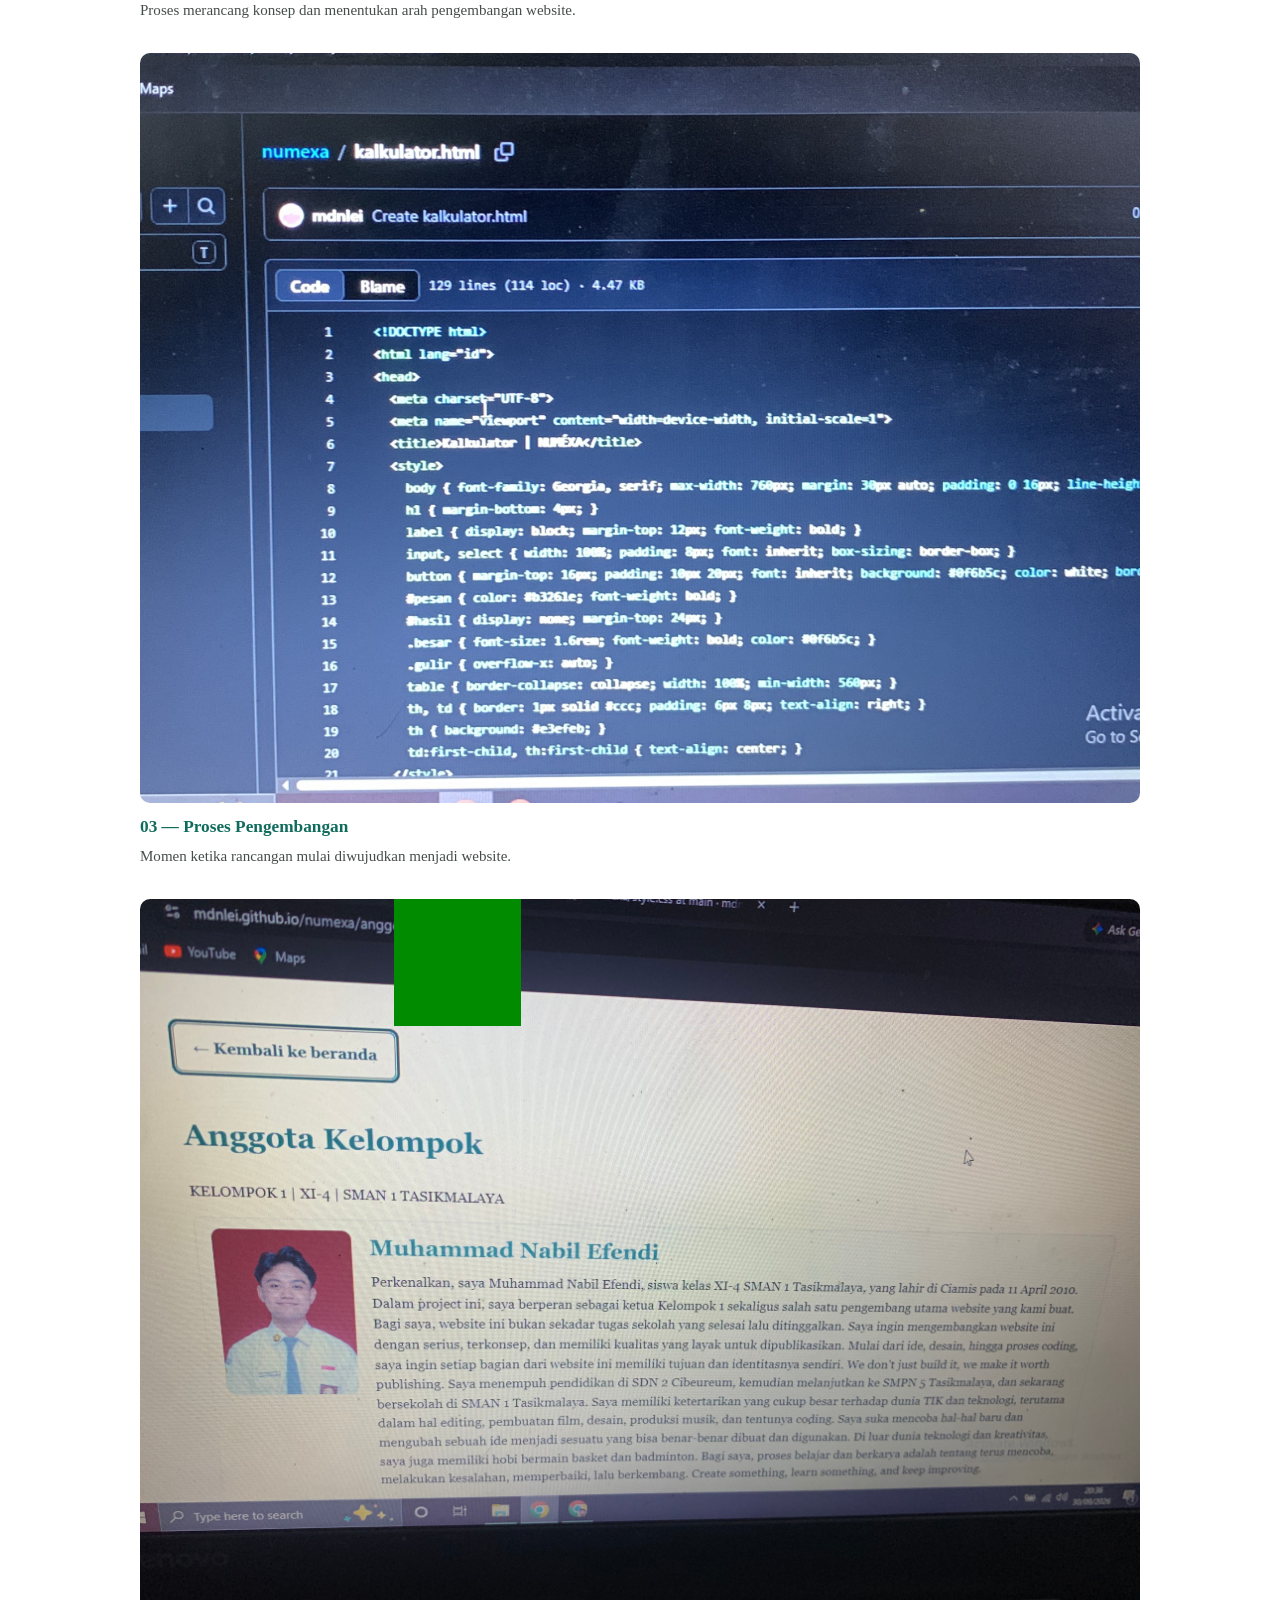
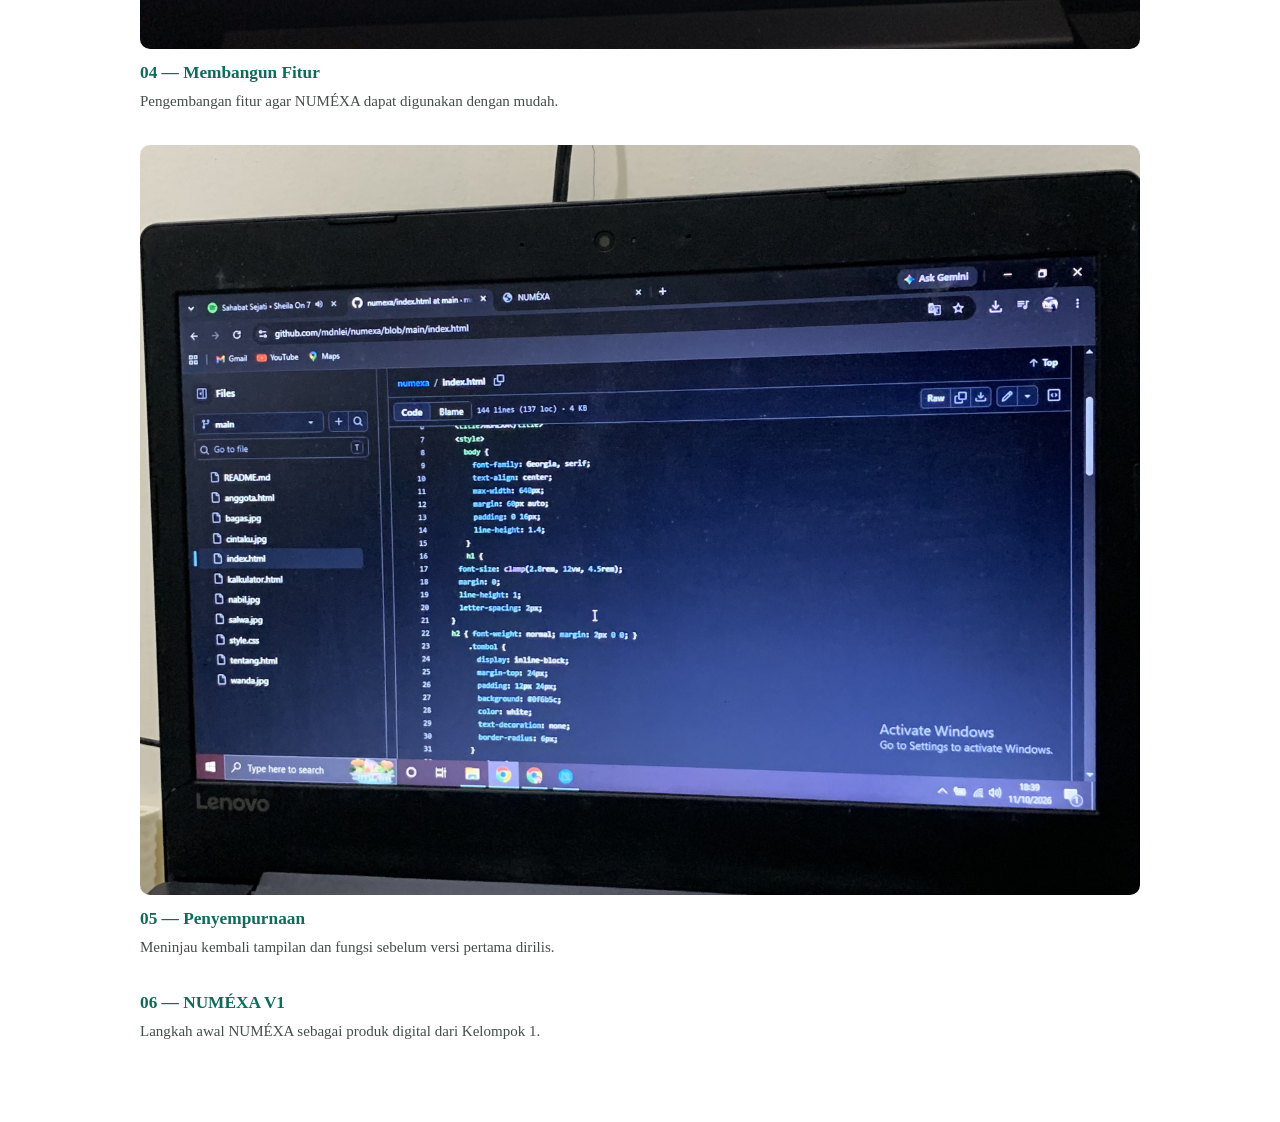
==== commit f946091a: "Update index.html" ====
--- a/index.html
+++ b/index.html
@@ -172,7 +172,7 @@
     </header>
 
     <article class="momen-numexa">
-      <img src="y.jpg" alt="Dokumentasi perjalanan NUMÉXA bagian 1">
+      
       <h3>01 — Awal Mula</h3>
       <p>Awal dari gagasan dan perencanaan NUMÉXA.</p>
     </article>
@@ -202,7 +202,7 @@
     </article>
 
     <article class="momen-numexa">
-      <img src="o.jpg" alt="Dokumentasi perjalanan NUMÉXA bagian 6">
+      
       <h3>06 — NUMÉXA V1</h3>
       <p>Langkah awal NUMÉXA sebagai produk digital dari Kelompok 1.</p>
     </article>
